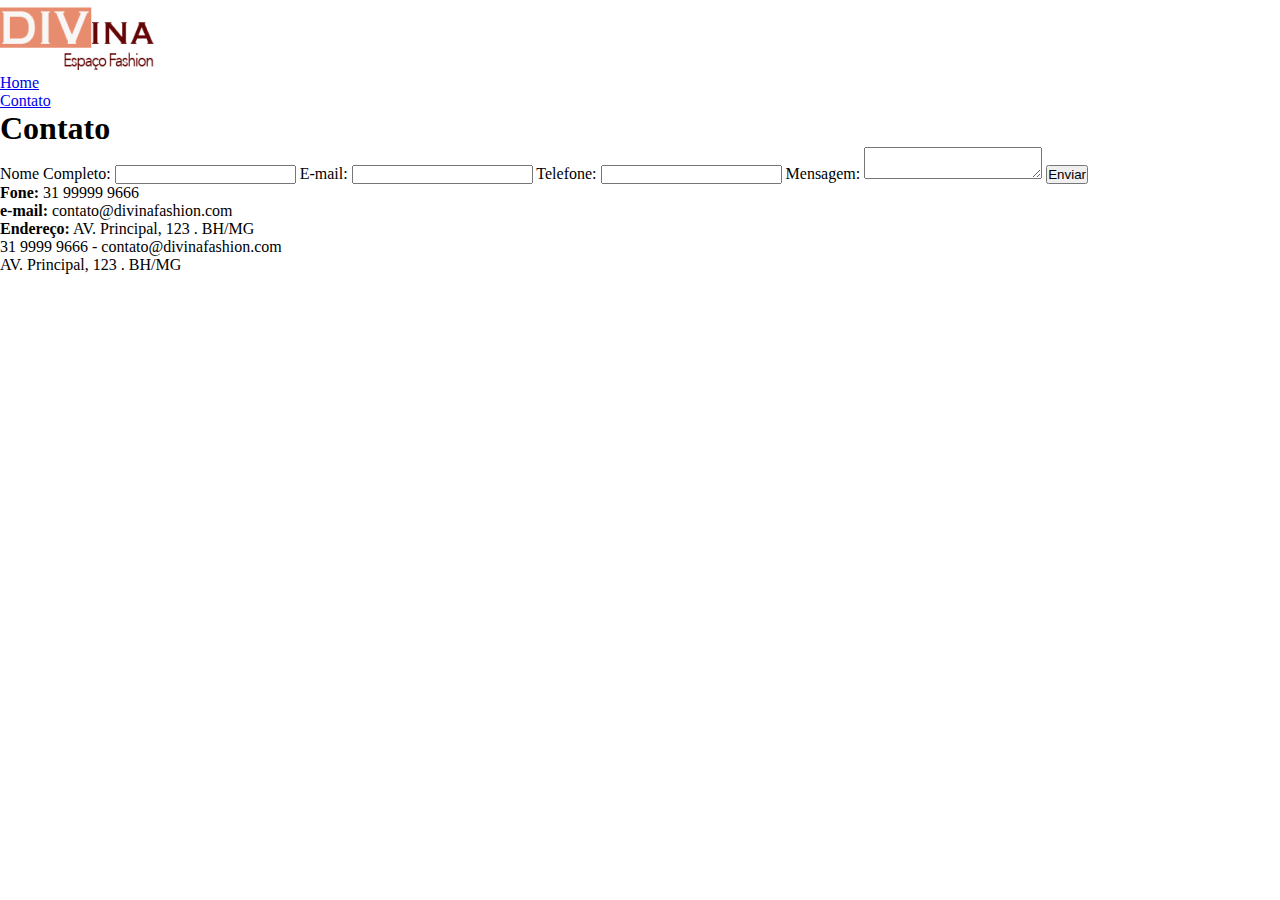
==== contato.html @ a62e412f "HTML do desafio criado" ====
<!DOCTYPE html>
<html lang="pt-BR">
    <!-- Created by Rafael Gasparetto -->
    <head>
        <meta charset="UTF-8">
        <meta http-equiv="X-UA-Compatible" content="IE=edge">
        <meta name="viewport" content="width=device-width, initial-scale=1.0">
        <!--  Font Page  -->
        <link rel="preconnect" href="https://fonts.googleapis.com">
        <link rel="preconnect" href="https://fonts.gstatic.com" crossorigin>
        <link href="https://fonts.googleapis.com/css2?family=Roboto&display=swap" rel="stylesheet">
        <!-- Link import -->
        <link rel="stylesheet" href="style/style.css">

        <title>Divina Fashion</title>
        
    </head>
    <body>
        <!-- Navegation bar start -->
        <header>
            <img src="src/img/logo_divina.png" alt="Logo Divina">
            <nav>
                <ul>
                    <li><a href="index.html">Home</a></li>
                    <li><a href="contato.html">Contato</a></li>
                </ul>
            </nav>
        </header>
        <!-- End of Navegation bar -->

        <!-- Contact box start  -->
        <section class="box_contato">
            <div class="form_box">
                <h1>Contato</h1>
                <div class="inside_box">
                    <form class="form_box_inside">
                        <label for="name" name="name" id="name">Nome Completo:</label>
                        <input type="text" name="name" id="name">
                        <!-- box gray start -->
                        <!--                 -->
                        <!-- End of box gray -->
                        <label for="email">E-mail:</label>
                        <input type="email" name="email" id="email">
                        <label for="number">Telefone:</label>
                        <input type="number" name="number" id="number">
                        <label for="mensagem">Mensagem:</label>
                        <textarea name="mensagem" id="mensagem"></textarea>
                        <button type="submit">Enviar</button>
                    </form>
                </div>
            </div>

            <div class="contact_box">
                <div class="contact_box_inside">
                    <p><b>Fone:</b> 31 99999 9666</p>
                    <p><b>e-mail:</b> contato@divinafashion.com</p>
                    <p><b>Endereço:</b> AV. Principal, 123 . BH/MG</p>
                </div>
            </div>

        </section>
        <!-- End of contact box -->

        <!-- Start of footer  -->
        <footer>
            <div>
                <p>31 9999 9666 - contato@divinafashion.com</p>
                <p>AV. Principal, 123 . BH/MG</p>
            </div>
        </footer>
        <!-- End of Footer -->

    </body>
</html>
---- style/style.css ----
*{
    margin: 0;
    padding: 0;
}

:root{

}
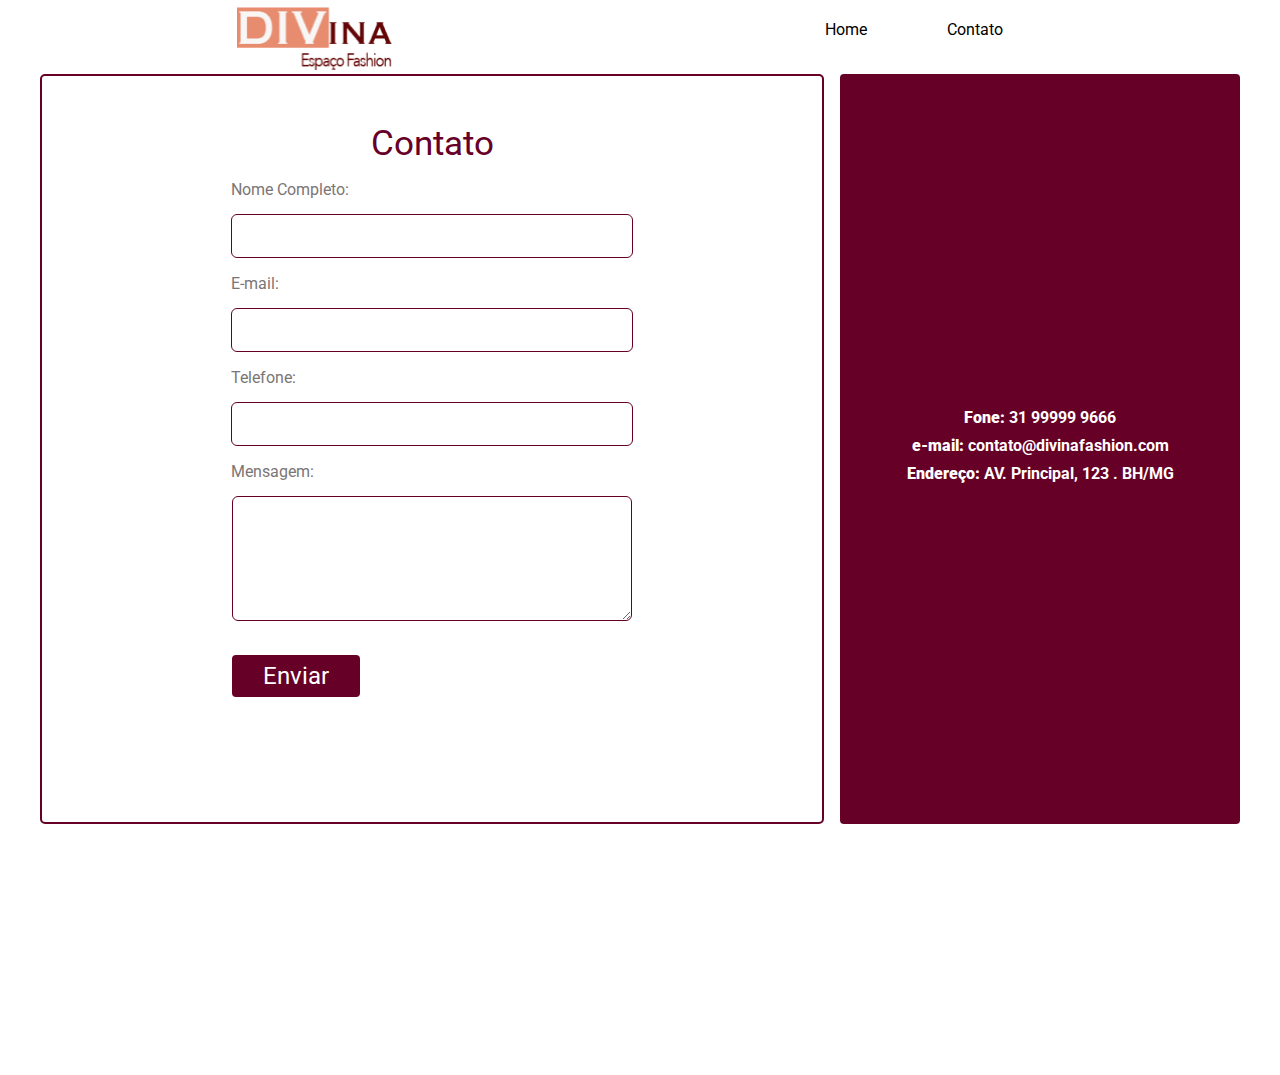
==== commit 66666d4c: "css" ====
--- a/contato.html
+++ b/contato.html
@@ -10,7 +10,8 @@
         <link rel="preconnect" href="https://fonts.gstatic.com" crossorigin>
         <link href="https://fonts.googleapis.com/css2?family=Roboto&display=swap" rel="stylesheet">
         <!-- Link import -->
-        <link rel="stylesheet" href="style/style.css">
+        <link rel="stylesheet" href="style/contato.css">
+        <link rel="stylesheet" href="style/responsive_contato.css">
 
         <title>Divina Fashion</title>
         
@@ -18,11 +19,13 @@
     <body>
         <!-- Navegation bar start -->
         <header>
-            <img src="src/img/logo_divina.png" alt="Logo Divina">
             <nav>
+                <a class="logo" href="">
+                    <img src="src/img/logo_divina.png" alt="Logo Divina">
+                </a>
                 <ul>
-                    <li><a href="index.html">Home</a></li>
-                    <li><a href="contato.html">Contato</a></li>
+                    <li><a class="link_home" class="link" href="index.html">Home</a></li>
+                    <li><a class="link_contato" href="contato.html">Contato</a></li>
                 </ul>
             </nav>
         </header>
@@ -42,33 +45,39 @@
                         <label for="email">E-mail:</label>
                         <input type="email" name="email" id="email">
                         <label for="number">Telefone:</label>
-                        <input type="number" name="number" id="number">
+                        <input type="tel" name="tel" id="tel">
                         <label for="mensagem">Mensagem:</label>
+                        <div>
                         <textarea name="mensagem" id="mensagem"></textarea>
+                        </div>
+                        <div class="btn_contact">
                         <button type="submit">Enviar</button>
+                        </div>
                     </form>
+
                 </div>
             </div>
 
-            <div class="contact_box">
-                <div class="contact_box_inside">
+                    <!-- End of contact box -->
+
+            <div class="contact_bar">
+                <div class="contact_bar_inside">
                     <p><b>Fone:</b> 31 99999 9666</p>
                     <p><b>e-mail:</b> contato@divinafashion.com</p>
                     <p><b>Endereço:</b> AV. Principal, 123 . BH/MG</p>
                 </div>
             </div>
+        </section>
+        
 
-        </section>
-        <!-- End of contact box -->
+            <footer>
+                <div class="footer_bloco">
+                    <p>31 9999 9666 - contato@divinafashion.com</p>
+                    <p>AV. Principal, 123 . BH/MG</p>
+                </div>
+            </footer>
+        
 
-        <!-- Start of footer  -->
-        <footer>
-            <div>
-                <p>31 9999 9666 - contato@divinafashion.com</p>
-                <p>AV. Principal, 123 . BH/MG</p>
-            </div>
-        </footer>
-        <!-- End of Footer -->
 
     </body>
 </html>
--- a/style/contato.css
+++ b/style/contato.css
@@ -0,0 +1,214 @@
+
+/*                                        /* Rules the page   */
+*{
+    font-family: 'Roboto', sans-serif;
+    font-size: 1rem;
+    margin: 0 auto;
+    padding: 0;
+} 
+                                                                               
+:root {
+    --wine: #660027;
+    --lightGrey: #7d7777;
+    --darkGrey: #6c6969;
+    --black:#000;
+    --white: #ffff;
+}
+                                        
+body {
+    box-sizing: border-box;
+    max-width: 1440px;
+    height: 1075px;
+    margin: 0 auto;
+    background-color: var(--white);
+}
+                                        
+/*                                        /* Header the page */
+
+header { 
+    width: 100%;
+    top:0;
+}
+
+nav, section{
+    max-width: 1200px;
+    margin: 0 auto;
+}
+
+nav{
+    display: flex;
+    justify-content: space-between;
+}
+
+nav ul {
+    display: flex;
+}
+
+nav ul li{
+    list-style-type: none;
+    padding: 20px 40px;
+}
+                                        
+nav ul li a {
+    text-decoration: none;
+    color:var(--black);
+}
+                                        
+
+.logo img {
+    width: 155px;
+    height: 70px;
+}
+
+
+/*                /* Contact Form */
+
+.box_contato{
+    display: flex;
+    justify-content: space-between;
+    /* margin: auto; */
+}
+
+.form_box h1{
+    font-style: normal;
+    font-weight: 400;
+    font-size: 2.2rem;
+    line-height: 42px;
+    color: var(--wine);
+}
+
+.form_box{
+    display: flex;
+    flex-direction: column;
+    /* box-sizing: border-box; */
+    align-items: center;
+    width: 780px;
+    height: 700px;
+    border: 2px solid var(--wine);
+    border-radius: 5px;
+    padding-top: 46px;
+    /* margin: auto; */
+}
+
+.inside_box{
+    display: flex;
+}
+
+.form_box_inside{
+    display: flex;
+    flex-direction: column;
+    /* padding-top: 5%; */
+}
+
+.form_box_inside label{
+    display: flex;
+    text-align: left;
+    width: 172px;
+    height: 28px;
+    padding-bottom: 10px;
+    font-style: normal;
+    font-weight: 400;
+    font-size: 1rem;
+    line-height: 28px;
+    color: #7b7676;
+    padding-right: 58%;
+    padding-top: 3%;
+}
+
+.form_box_inside input{
+    width: 400px;
+    height: 42px;
+    border-radius: 6px;
+    border: 1px solid var(--wine);
+}
+
+.form_box_inside textarea{
+    box-sizing: border-box;
+    width: 400px;
+    height: 125px;
+    border: 1px solid var(--wine);
+    border-radius: 6px;
+}
+
+.btn_contact{
+    width: 400px;
+    padding-top: 30px;
+
+}
+
+.form_box_inside button{
+    width: 128px;
+    height: 42px;
+    background-color: var(--wine);
+    border: 2px solid var(--wine);
+    border-radius: 4px;
+    color: var(--white);
+    font-style: normal;
+    font-weight: 400;
+    font-size: 1.5rem;
+    line-height: 28px;
+}
+
+/*                    /* Contact Bar */
+
+
+.contact_bar{
+    display: flex;
+    flex-direction: column;
+    align-items: center;
+    width:400px;
+    height:700px;
+    padding-top: 50px;
+    margin-left: 15px;
+    background-color: var(--wine);
+    border-radius: 4px;
+}
+
+.contact_bar_inside{
+    display: flex;
+    align-items: flex-end;
+    text-align: center;
+    flex-direction: column;
+    width: 401px;
+    height: 114px;
+    font-style: normal;
+    font-weight: 700;
+    font-size: 24px;
+    line-height: 28px;
+    color: #fefefe;
+    padding-top: 70%;
+}
+
+
+
+footer{
+    opacity: 0;
+    width: 1200px;
+    height: 100px;
+    background: var(--wine);
+}
+
+footer div{
+    width: 100%;
+    height: 100px;
+    display: flex;
+    flex-direction: column;
+    align-items: flex-end;
+    text-align: center;
+    padding-top: 2%;
+    gap: 20px;
+}
+
+footer div p{
+    display: flex;
+    flex-direction: column;
+    font-style: normal;
+    font-weight: 400;
+    font-size: 0.90rem;
+    line-height: 16px;
+    color: #FEFEFE; 
+}
+
+.footer{
+    display: none;
+}--- a/style/responsive_contato.css
+++ b/style/responsive_contato.css
@@ -0,0 +1,202 @@
+header nav,
+header nav ul,
+main{
+flex-wrap: wrap;
+}
+
+/* 1200px*/
+
+/* @media(max-width: 1200px){
+
+    body{
+        
+        width: 1200px;
+        height: 970px;
+    }
+
+    footer{
+        opacity: 0;
+    }
+
+} */
+
+/*Tablet*/
+
+@media(max-width: 864px){
+
+    body{
+        width: 768px;
+        height: 970px;
+    }
+
+    header nav,
+    header nav ul{
+        flex-direction:row;
+    }
+
+    .first_article img{
+        display: none;
+    }
+
+    .second_article{
+        flex-direction: column;
+    }
+
+    footer{
+        display: none;
+    }
+
+    .contact_bar{
+        width: 312px;
+        height: 700px;
+        padding-right: 100px;
+        background-color: var(--wine);
+    }
+
+    .form_box{
+        border: 1px solid var(--wine);
+        width: 320px;
+        height: 700px; 
+    }
+
+    .form_box_inside{
+        width: 263px;
+        height: 42px;
+    }
+
+    .form_box_inside input{
+        box-sizing: border-box;
+        width: 263px;
+        height: 42px;
+        padding: 6px;
+        border: 1px solid var(--wine); 
+        border-radius: 6px;
+        
+    }
+
+    #mensagem{
+        box-sizing: border-box;
+        max-width: 263px;
+        height: 125px;
+        border: 1px solid var(--wine);
+        border-radius: 6px;
+    }
+
+    .form_box_inside label{
+        display: flex;
+        flex-direction: column;
+        font-style: normal;
+        font-weight: 400;
+        font-size: 14px;
+        line-height: 16px;
+    }
+
+    .btn_contact{
+        font-style: normal;
+        font-weight: 400;
+        font-size: 14px;
+        line-height: 16px;
+    }
+
+}
+
+
+/* Celular */
+
+@media(max-width: 600px){
+
+    header nav,
+    header nav ul{
+        flex-direction: column;
+    }
+
+    body{
+        width: 350px;
+        height: 1180px;
+        margin: 0 auto;
+    }
+
+    .first_article img{
+        display: none;
+    }
+
+    .second_article{
+        flex-direction: column;
+    }
+
+    footer{
+        margin-top: 43px;
+        opacity: 1;
+        display: flex;
+        width: 400px;
+        height: 10vh;
+        flex-direction: column;
+        align-items: center;
+    }
+
+     footer div{
+        /* width: 280px; */
+        height: 100px;
+    } 
+
+    .contact_bar{
+        display: none;
+    }
+
+    .form_box{
+        width: 340px;
+        height: 653px;
+        border: 1px solid var(--wine);
+        /* margin-left: 20px; */
+        /* margin-right: 46px; */
+    }
+
+    .form_box h1{
+        padding: 10px 0 10px 0;
+    }
+
+    .form_box_inside{
+        width: 338px;
+        height: 42px;
+    }
+
+    .form_box_inside input{
+        box-sizing: border-box;
+        width: 246px;
+        height: 42px;
+        border: 1px solid var(--wine);
+        border-radius: 6px;
+    }
+
+    #mensagem{
+        box-sizing: border-box;
+        max-width: 246px;
+        height: 125px;
+        border: 1px solid var(--wine);
+    }
+
+    .form_box_inside label{
+        font-style: normal;
+        font-weight: 400;
+        font-size: 14px;
+        line-height: 28px;
+        align-items: flex-start;
+        padding-left: 45px;
+    }
+
+    .btn_contact{
+        display: flex;
+        align-content: center;
+        align-items: center;
+        font-style: normal;
+        font-weight: 400;
+        font-size: 14px;
+        line-height: 16px;
+        
+    }
+
+    
+
+}
+
+
